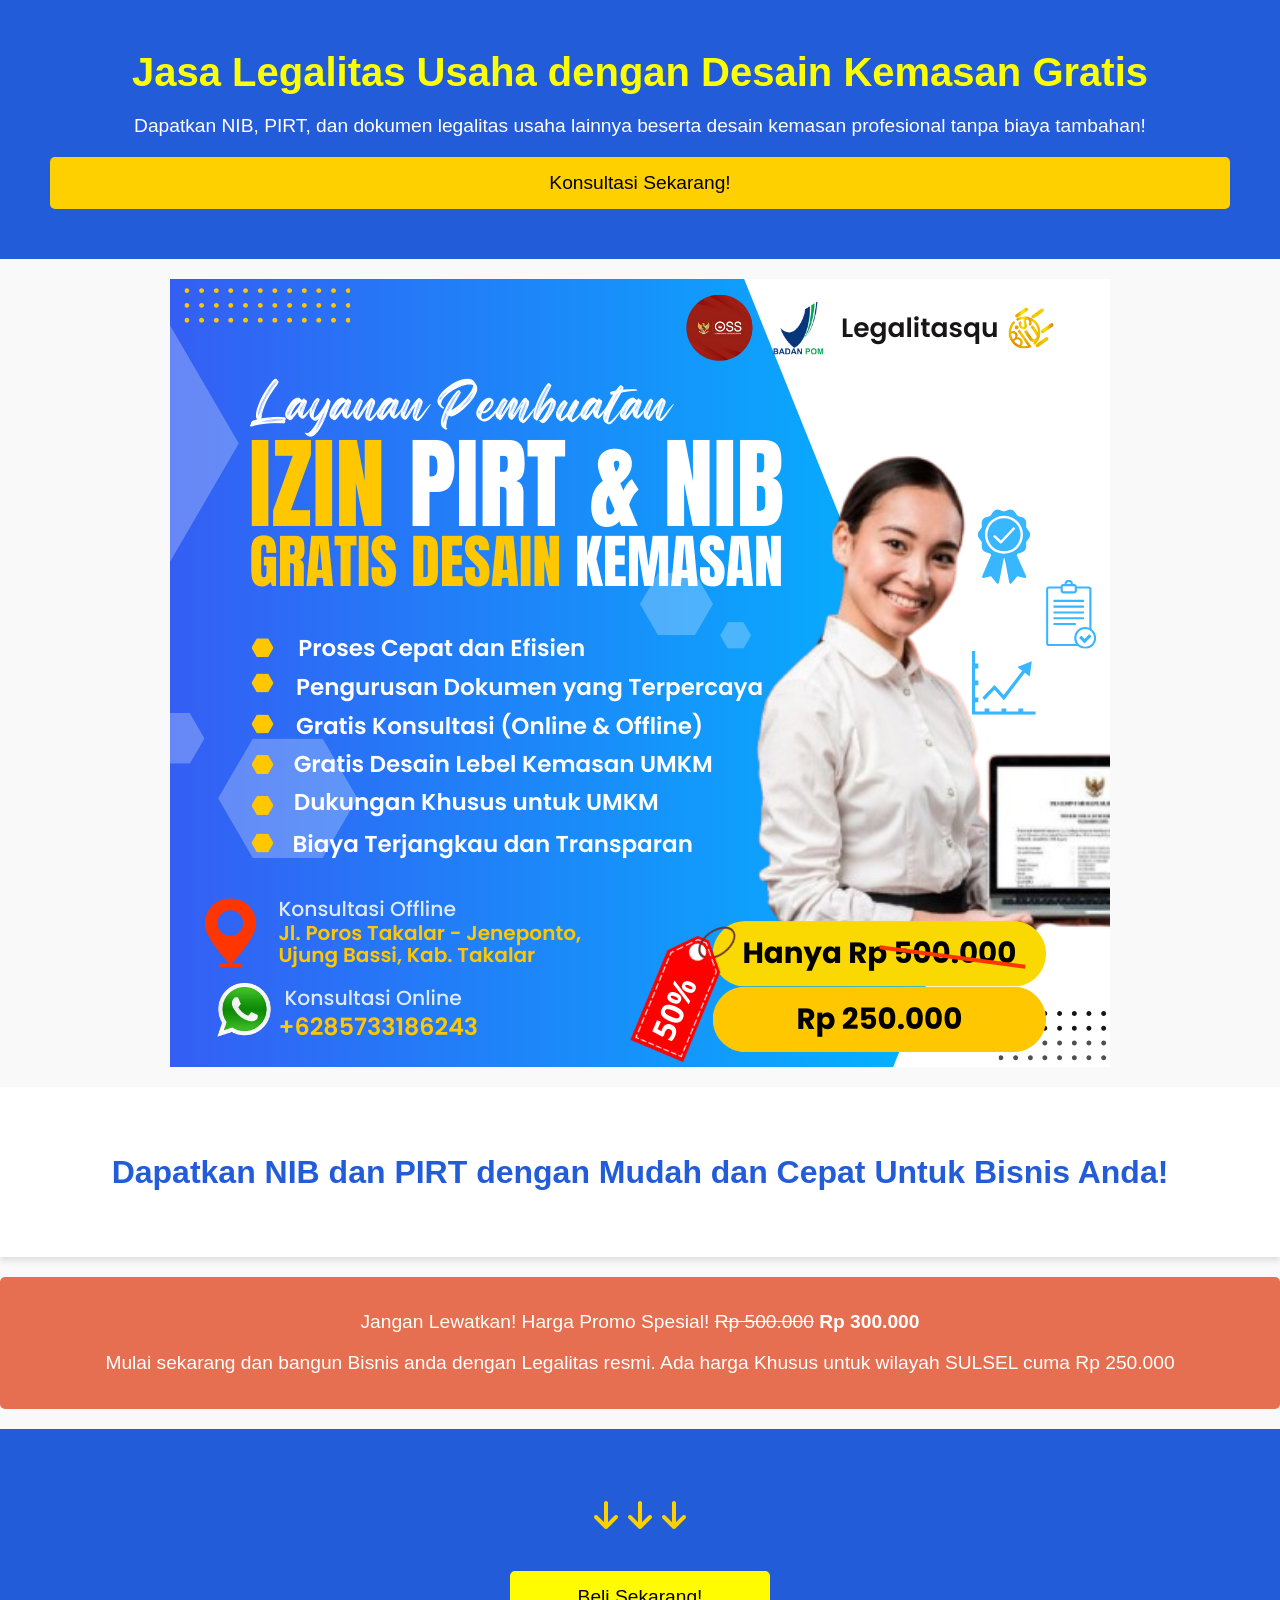
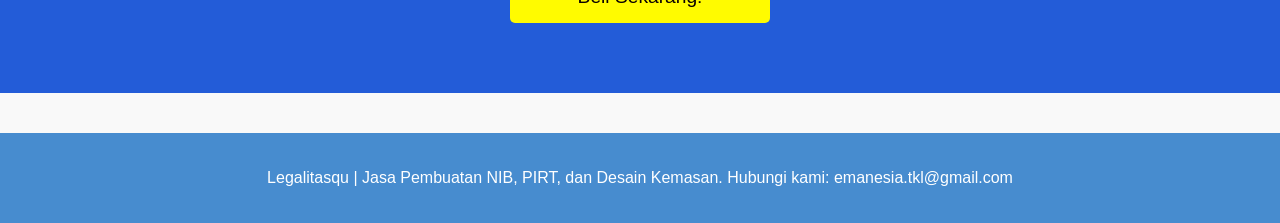
==== index.html @ 7dedcaee "Add files via upload" ====
<!DOCTYPE html>
<html lang="id">
<head>
  <meta charset="UTF-8">
  <meta name="viewport" content="width=device-width, initial-scale=1.0">
  <title>Jasa Legalitas Usaha dengan Desain Kemasan Gratis</title>
  
  <link rel="stylesheet" href="https://cdnjs.cloudflare.com/ajax/libs/font-awesome/6.0.0-beta3/css/all.min.css">

  <link rel="stylesheet" href="styles.css">
</head>
<body>
  <header>
    <h1>Jasa Legalitas Usaha dengan Desain Kemasan Gratis</h1>
    <p>Dapatkan NIB, PIRT, dan dokumen legalitas usaha lainnya beserta desain kemasan profesional tanpa biaya tambahan!</p>
    <a href="https://wa.me/+6285733186243?text=Halo%2C%20Saya%20ingin%20Konsultasi%20mengenai%20Layanan%20Pembuatan%20Legalitas%20Anda!" class="cta-button">
    Konsultasi Sekarang!
    </a>
  </header>

  <section id="images">
    <img src="images/Legalitasqu_NIB_PIRT.png" alt="Legalitasqu NIB PIRT" width="940" height="788">
  </section>
  
  <section id="hook">
    <h2>Dapatkan NIB dan PIRT dengan Mudah dan Cepat Untuk Bisnis Anda!</h2>
  </section>

  <section id="promo">
    <div class="promo">
      <p>Jangan Lewatkan! Harga Promo Spesial! <s>Rp 500.000</s> <strong>Rp 300.000</strong></p>
      <p>Mulai sekarang dan bangun Bisnis anda dengan Legalitas resmi. Ada harga Khusus untuk wilayah SULSEL cuma Rp 250.000</p>
    </div>
  </section>

  <!-- Button Konsultasi Sekarang with animated arrow -->
  <header>
      <div class="arrow-buttons">
        <div class="arrow-button">
          <i class="fa fa-arrow-down"></i>
        </div>
        <div class="arrow-button">
          <i class="fa fa-arrow-down"></i>
        </div>
        <div class="arrow-button">
          <i class="fa fa-arrow-down"></i>
        </div>
      </div>
    <a href="https://wa.me/+6285733186243?text=Halo%2C%20Saya%20ingin%20Buat%20Legalitas%20Sekarang!" class="cta-consultation">
      Beli Sekarang!
    </a>
  </header>

  <footer>
    <p>Legalitasqu | Jasa Pembuatan NIB, PIRT, dan Desain Kemasan. Hubungi kami: emanesia.tkl@gmail.com</p>
  </footer>

</body>
</html>
---- styles.css ----
/* CSS untuk landing page */
body {
  font-family: Arial, sans-serif;
  margin: 0;
  padding: 0;
  background-color: #f9f9f9;
  color: #333;
}

header {
  text-align: center;
  padding: 50px;
  background-color: #235cd8;
  color: white;
}

header h1 {
  color: rgb(251, 255, 0); /* Mengubah warna teks menjadi kuning */
  font-size: 2.5em;
  margin: 0;
}

header p {
  font-size: 1.2em;
  margin: 20px 0;
}

/* Style untuk tombol CTA */
.cta-button {
  background-color: #ffd000;
  color: rgb(3, 0, 0);
  padding: 15px 30px;
  text-decoration: none;
  border-radius: 5px;
  font-size: 1.2em;
  display: flex;
  align-items: center;
  justify-content: center;
  margin-top: 10px;
}


#images img {
  max-width: 100%;
  height: auto;
  display: block;
  margin: 20px auto;
}

#hook {
  padding: 40px;
  background-color: #ffffff;
  box-shadow: 0 4px 6px rgba(0, 0, 0, 0.1);
  text-align: center;
  margin-top: 20px;
}

#hook h2 {
  font-size: 2em;
  color: #235cd8;
}

#promo .promo {
  background-color: #e76f51;
  color: white;
  padding: 15px;
  font-size: 1.2em;
  text-align: center;
  margin: 20px auto;
  border-radius: 5px;
}

/* Animasi untuk tombol panah */
.arrow-button {
  text-align: center;
  margin-bottom: 20px; /* Jarak antara panah dan CTA */
  animation: move-arrow 1s infinite;
}

.arrow-button i {
  font-size: 2em;
  color: #ffd000; /* Warna kuning untuk panah */
  animation: bounce 1s infinite; /* Animasi panah bergerak */
}

/* CSS untuk tombol panah dengan animasi */
.arrow-buttons {
  display: flex;
  justify-content: center;
  gap: 10px; /* Jarak antar panah */
  margin-top: 20px;
}

.arrow-button {
  text-align: center;
}

.arrow-button i {
  font-size: 2em;
  color: #ffd000; /* Warna kuning untuk panah */
  animation: bounce 1s infinite, move-arrow 1s ease-in-out infinite; /* Animasi panah bergerak */
}

/* Animasi untuk panah yang bergerak naik turun */
@keyframes bounce {
  0% {
    transform: translateY(0);
  }
  50% {
    transform: translateY(-15px); /* Gerakan panah ke atas */
  }
  100% {
    transform: translateY(0);
  }
}

/* Animasi untuk pergerakan panah ke bawah */
@keyframes move-arrow {
  0% {
    transform: translateY(0);
  }
  50% {
    transform: translateY(10px); /* Gerakan panah ke bawah */
  }
  100% {
    transform: translateY(0);
  }
}

/* Variasi animasi untuk tiap panah agar tidak semuanya bergerak serentak */
.arrow-button:nth-child(1) i {
  animation-delay: 0.10s;
}

.arrow-button:nth-child(2) i {
  animation-delay: 0.10s; /* Delay 0.2 detik */
}

.arrow-button:nth-child(3) i {
  animation-delay: 0.10s; /* Delay 0.4 detik */
}



.cta-consultation {
  background-color: #fffb00; /* Warna kuning */
  color: rgb(10, 1, 1);
  padding: 15px 30px;
  text-decoration: none;
  border-radius: 5px;
  font-size: 1.2em;
  display: block;
  width: 200px;
  margin: 20px auto;
}

footer {
  text-align: center;
  padding: 20px;
  background-color: #478CCF;
  color: white;
  margin-top: 40px;
}
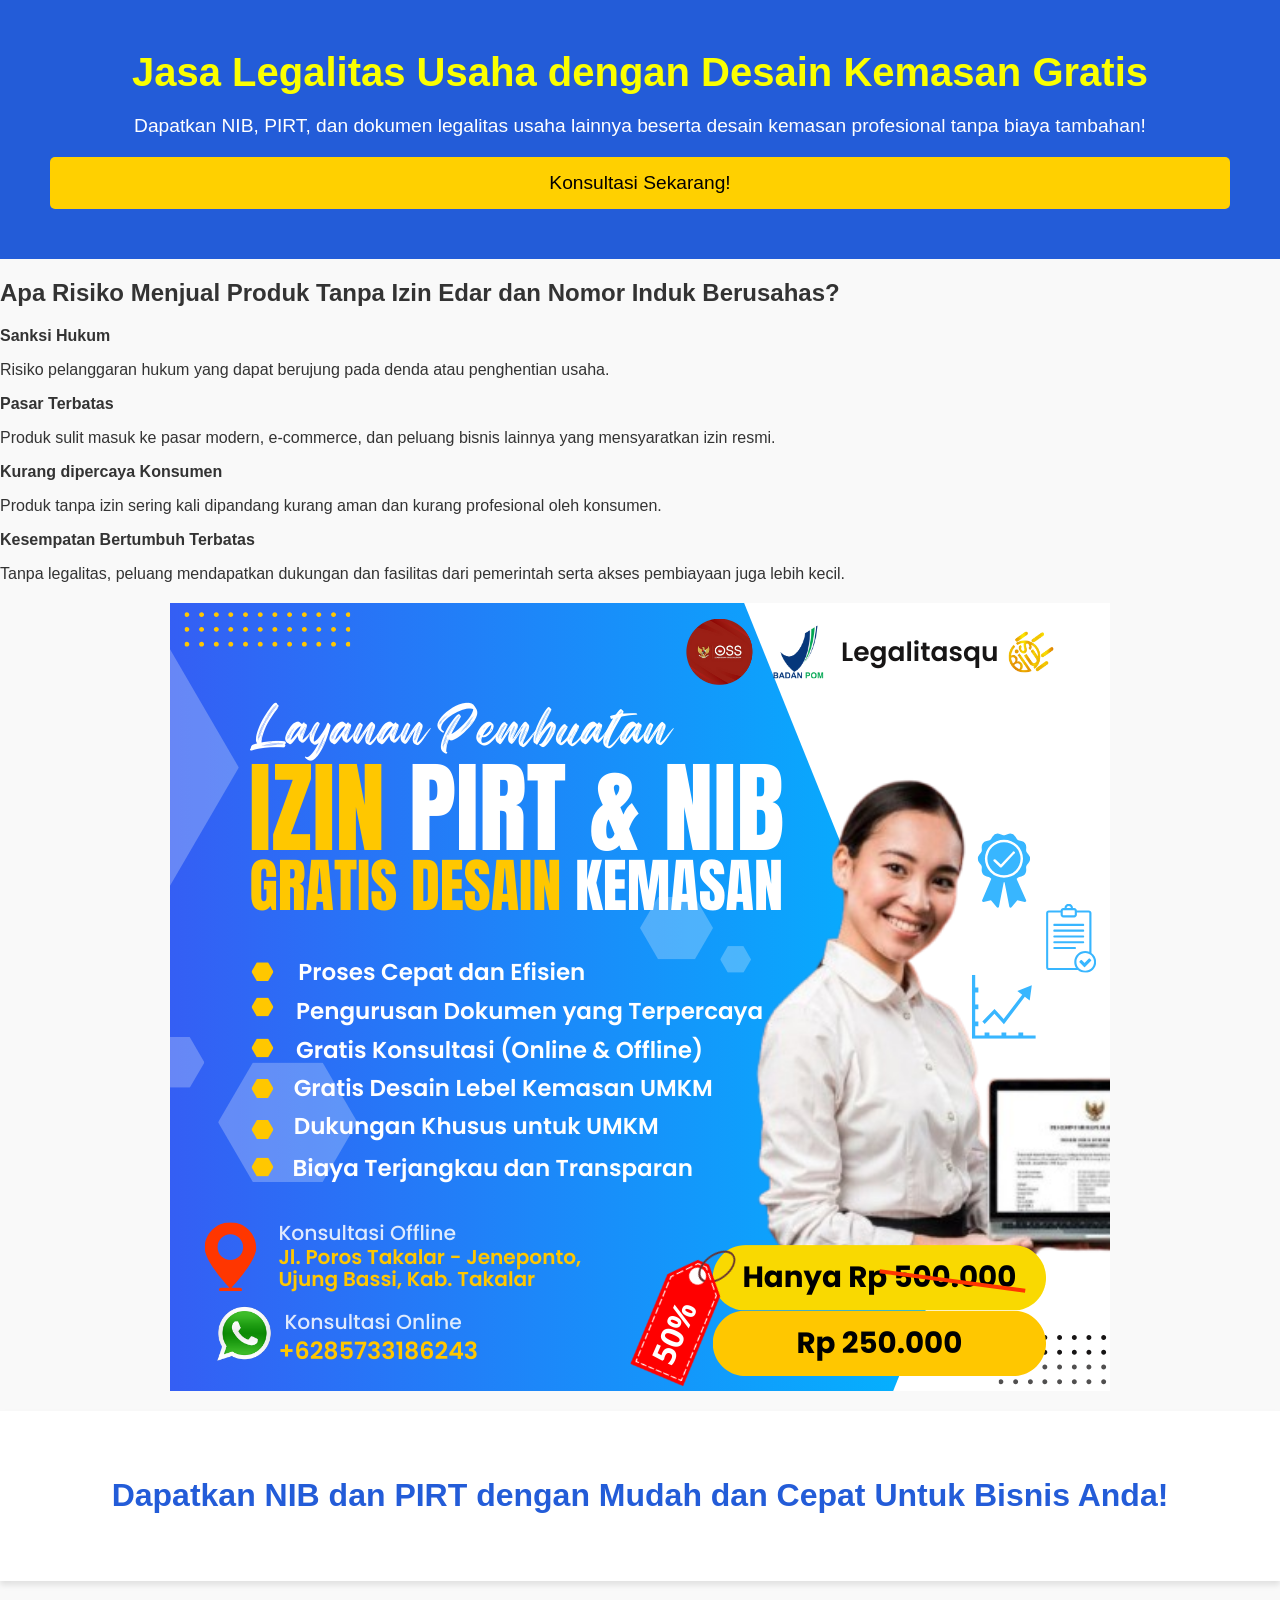
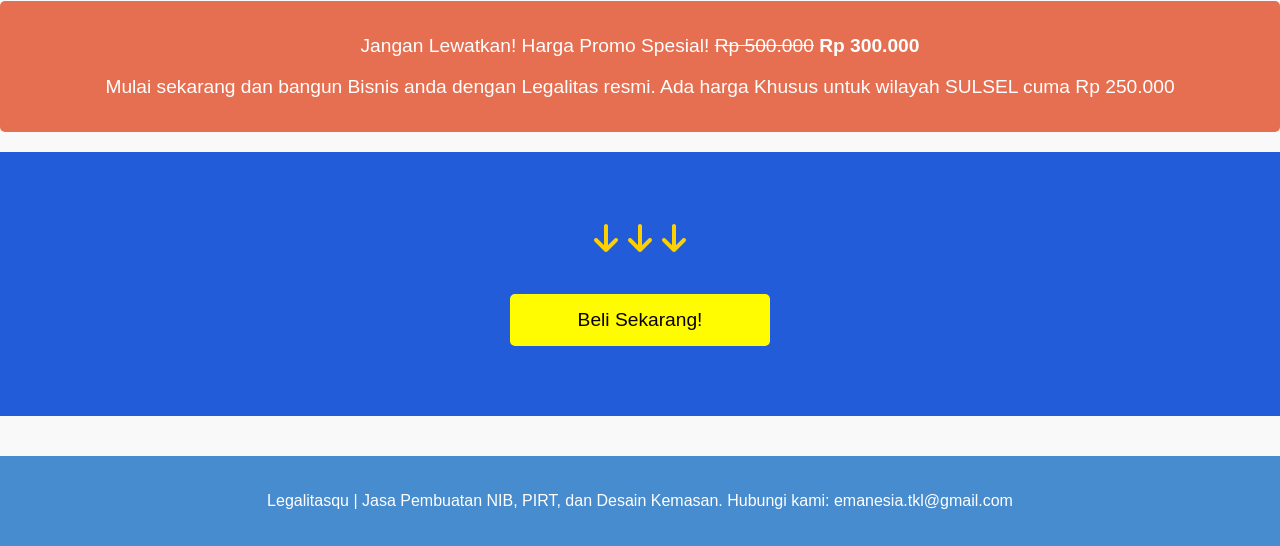
==== commit ae79ae1b: "Update index.html Updated HTML structure" ====
--- a/index.html
+++ b/index.html
@@ -17,6 +17,27 @@
     Konsultasi Sekarang!
     </a>
   </header>
+
+  <section id="images">
+    <h2 class="center-text">Apa Risiko Menjual Produk Tanpa Izin Edar dan Nomor Induk Berusahas?</h2>
+    <div class="risk-tables">
+      <div class="table blue1">
+        <strong>Sanksi Hukum</strong>
+        <p>Risiko pelanggaran hukum yang dapat berujung pada denda atau penghentian usaha.</p>
+      </div>
+      <div class="table blue2">
+        <strong>Pasar Terbatas</strong>
+        <p>Produk sulit masuk ke pasar modern, e-commerce, dan peluang bisnis lainnya yang mensyaratkan izin resmi.</p>
+      </div>
+      <div class="table blue3">
+        <strong>Kurang dipercaya Konsumen</strong>
+        <p>Produk tanpa izin sering kali dipandang kurang aman dan kurang profesional oleh konsumen.</p>
+      </div>
+      <div class="table blue4">
+        <strong>Kesempatan Bertumbuh Terbatas</strong>
+        <p>Tanpa legalitas, peluang mendapatkan dukungan dan fasilitas dari pemerintah serta akses pembiayaan juga lebih kecil.</p>
+      </div>
+    </div>
 
   <section id="images">
     <img src="images/Legalitasqu_NIB_PIRT.png" alt="Legalitasqu NIB PIRT" width="940" height="788">
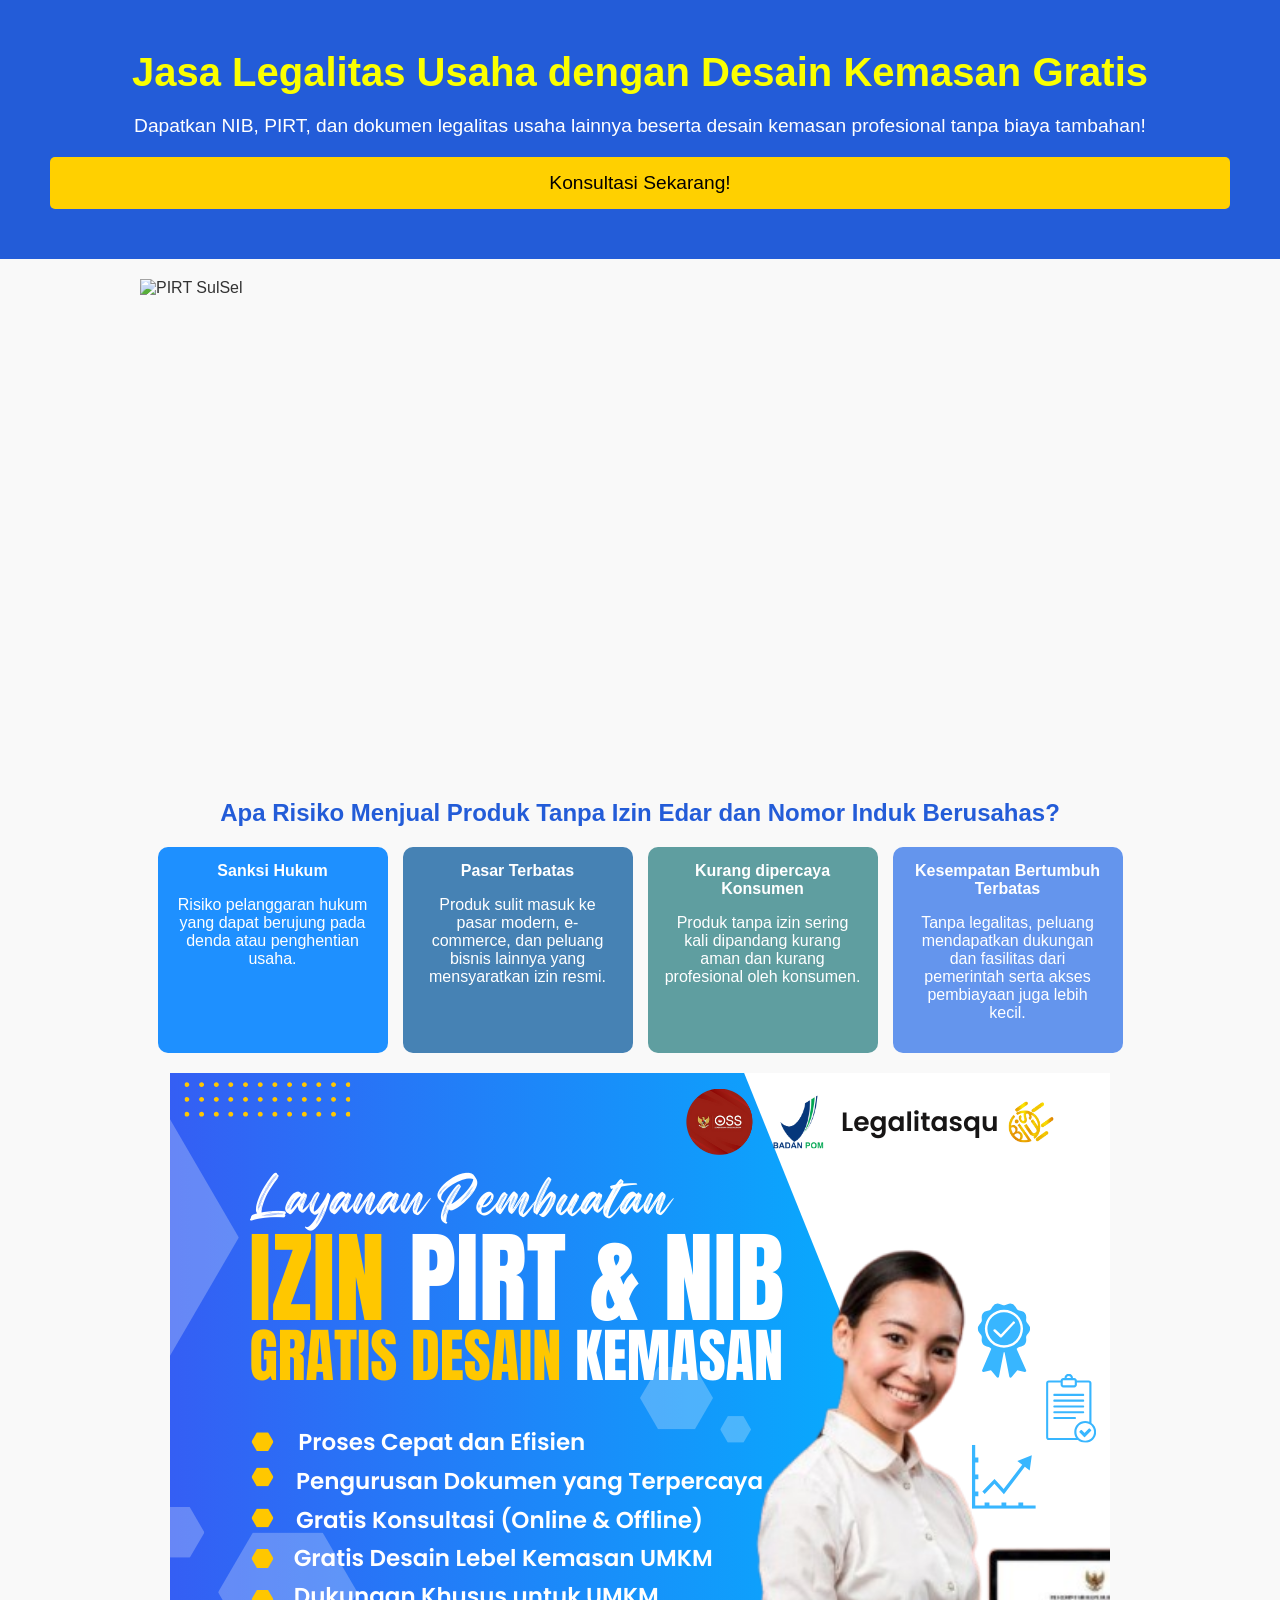
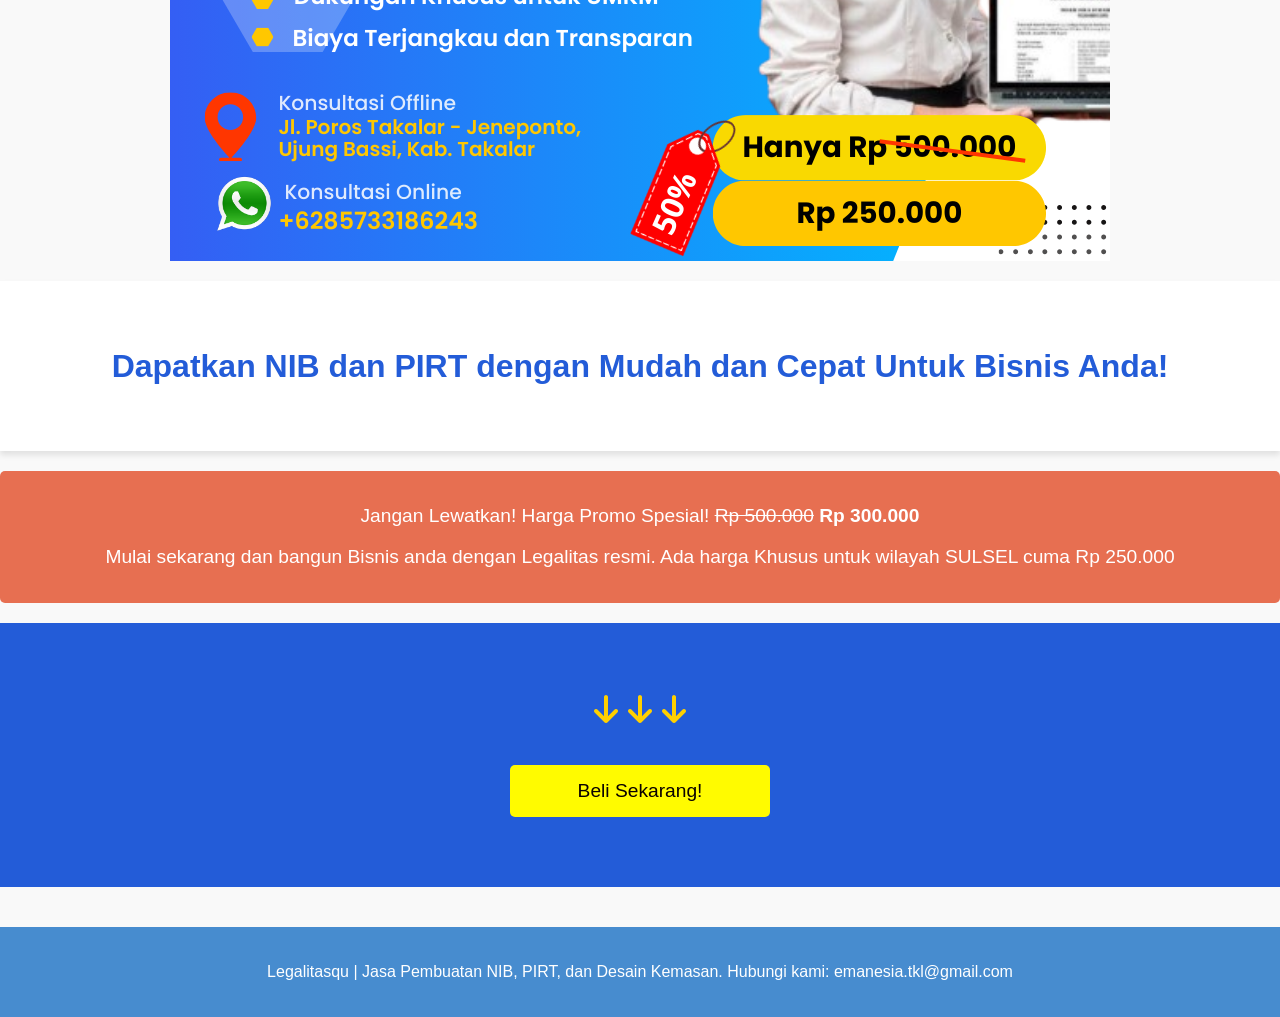
==== commit 24a8e259: "Update index.html Add Image" ====
--- a/index.html
+++ b/index.html
@@ -17,7 +17,11 @@
     Konsultasi Sekarang!
     </a>
   </header>
-
+  
+  <section id="images">
+    <img src="images/PIRT_SulSel.png" alt="PIRT SulSel" width="1000" height="500">
+  </section>
+  
   <section id="images">
     <h2 class="center-text">Apa Risiko Menjual Produk Tanpa Izin Edar dan Nomor Induk Berusahas?</h2>
     <div class="risk-tables">
--- a/styles.css
+++ b/styles.css
@@ -40,6 +40,46 @@
 }
 
 
+.center-text {
+  text-align: center;
+  font-size: 1.5em;
+  margin: 20px 0;
+  color: #235cd8;
+}
+
+.risk-tables {
+  display: flex;
+  justify-content: center;
+  flex-wrap: wrap;
+  gap: 15px;
+  margin: 20px auto;
+}
+
+.table {
+  text-align: center;
+  padding: 15px;
+  border-radius: 10px;
+  width: 200px;
+  color: white;
+}
+
+.blue1 {
+  background-color: #1E90FF; /* DodgerBlue */
+}
+
+.blue2 {
+  background-color: #4682B4; /* SteelBlue */
+}
+
+.blue3 {
+  background-color: #5F9EA0; /* CadetBlue */
+}
+
+.blue4 {
+  background-color: #6495ED; /* CornflowerBlue */
+}
+
+
 #images img {
   max-width: 100%;
   height: auto;
@@ -161,3 +201,4 @@
   color: white;
   margin-top: 40px;
 }
+
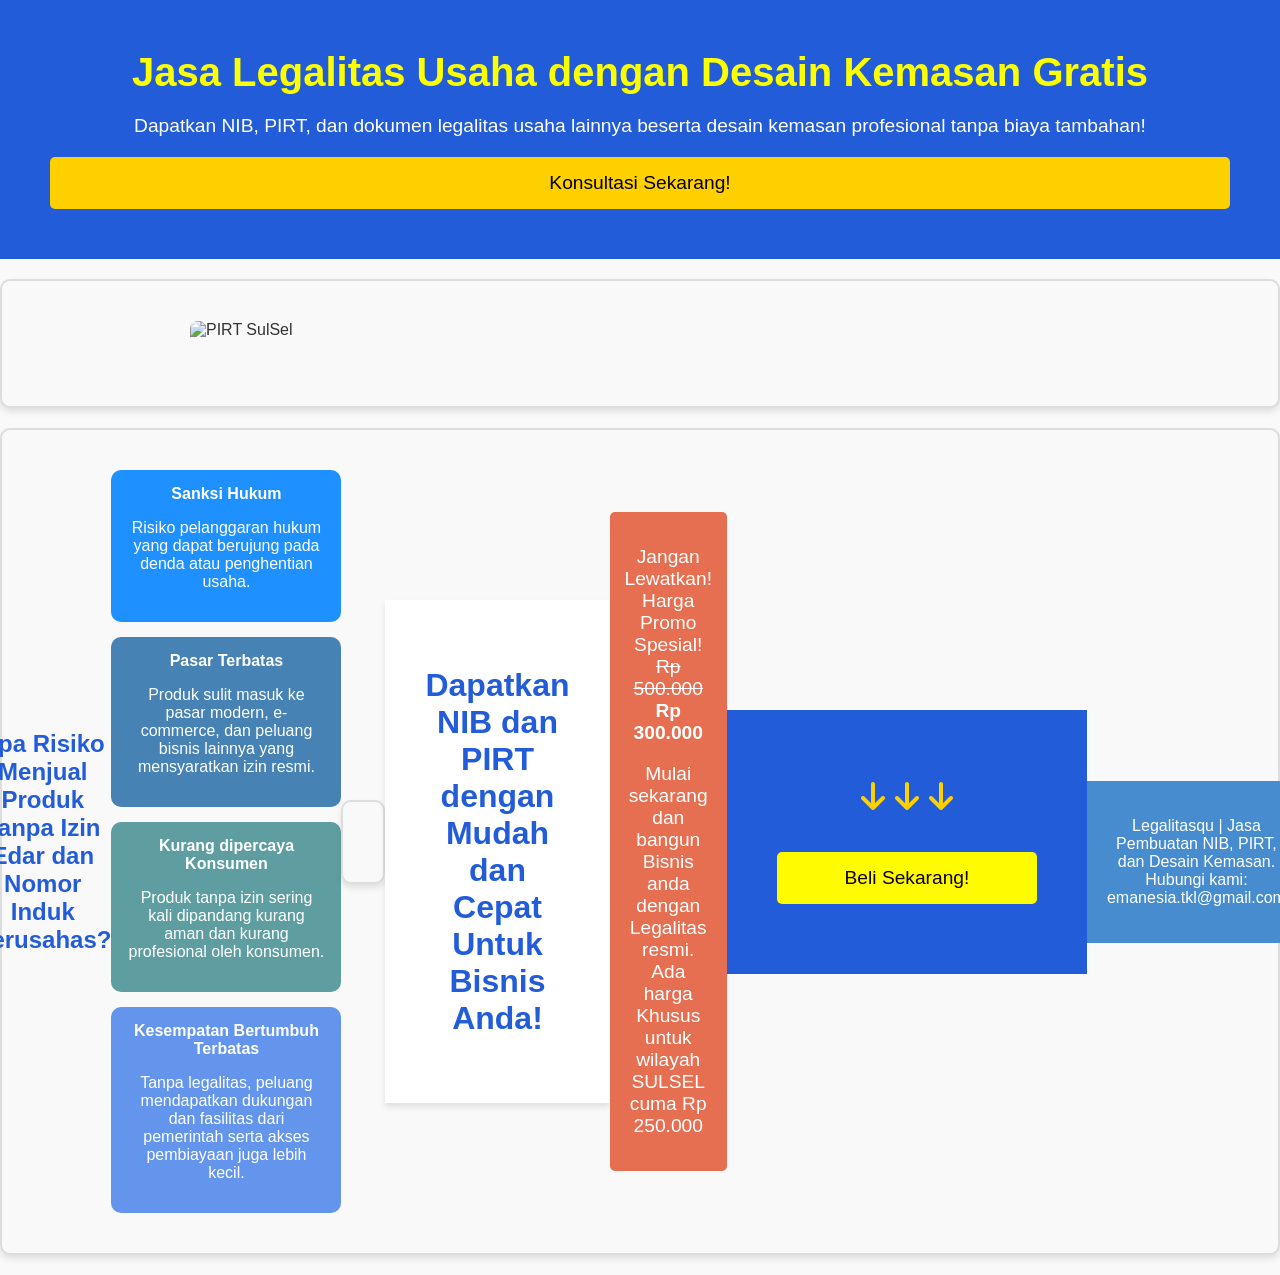
==== commit 3b75dcc8: "Update index.html add image" ====
--- a/index.html
+++ b/index.html
@@ -19,7 +19,7 @@
   </header>
   
   <section id="images">
-    <img src="images/PIRT_SulSel.png" alt="PIRT SulSel" width="1000" height="500">
+    <img src="images/PIRT_SulSel.png" alt="PIRT SulSel" width="900" height="45">
   </section>
   
   <section id="images">
--- a/styles.css
+++ b/styles.css
@@ -39,6 +39,32 @@
   margin-top: 10px;
 }
 
+/* Style untuk section dengan id "images" */
+#images {
+  display: flex; /* Membuat gambar berada di tengah */
+  justify-content: center; /* Menyelaraskan gambar secara horizontal */
+  align-items: center; /* Menyelaraskan gambar secara vertikal */
+  margin: 20px 0; /* Memberi margin di atas dan bawah */
+  background-color: #f9f9f9; /* Memberi latar belakang untuk area gambar */
+  padding: 20px; /* Memberi jarak antara konten dan tepi */
+  border: 2px solid #ddd; /* Menambahkan garis tepi */
+  border-radius: 10px; /* Membuat sudut tepi melengkung */
+  box-shadow: 0 4px 6px rgba(0, 0, 0, 0.1); /* Menambahkan efek bayangan */
+}
+
+/* Style untuk gambar di dalam section */
+#images img {
+  max-width: 100%; /* Membuat gambar responsif */
+  height: auto; /* Menjaga proporsi gambar */
+  border-radius: 8px; /* Membuat sudut gambar melengkung */
+  transition: transform 0.3s ease-in-out; /* Animasi saat hover */
+}
+
+/* Efek hover pada gambar */
+#images img:hover {
+  transform: scale(1.05); /* Memperbesar gambar sedikit saat hover */
+  box-shadow: 0 8px 12px rgba(0, 0, 0, 0.2); /* Menambah bayangan saat hover */
+}
 
 .center-text {
   text-align: center;
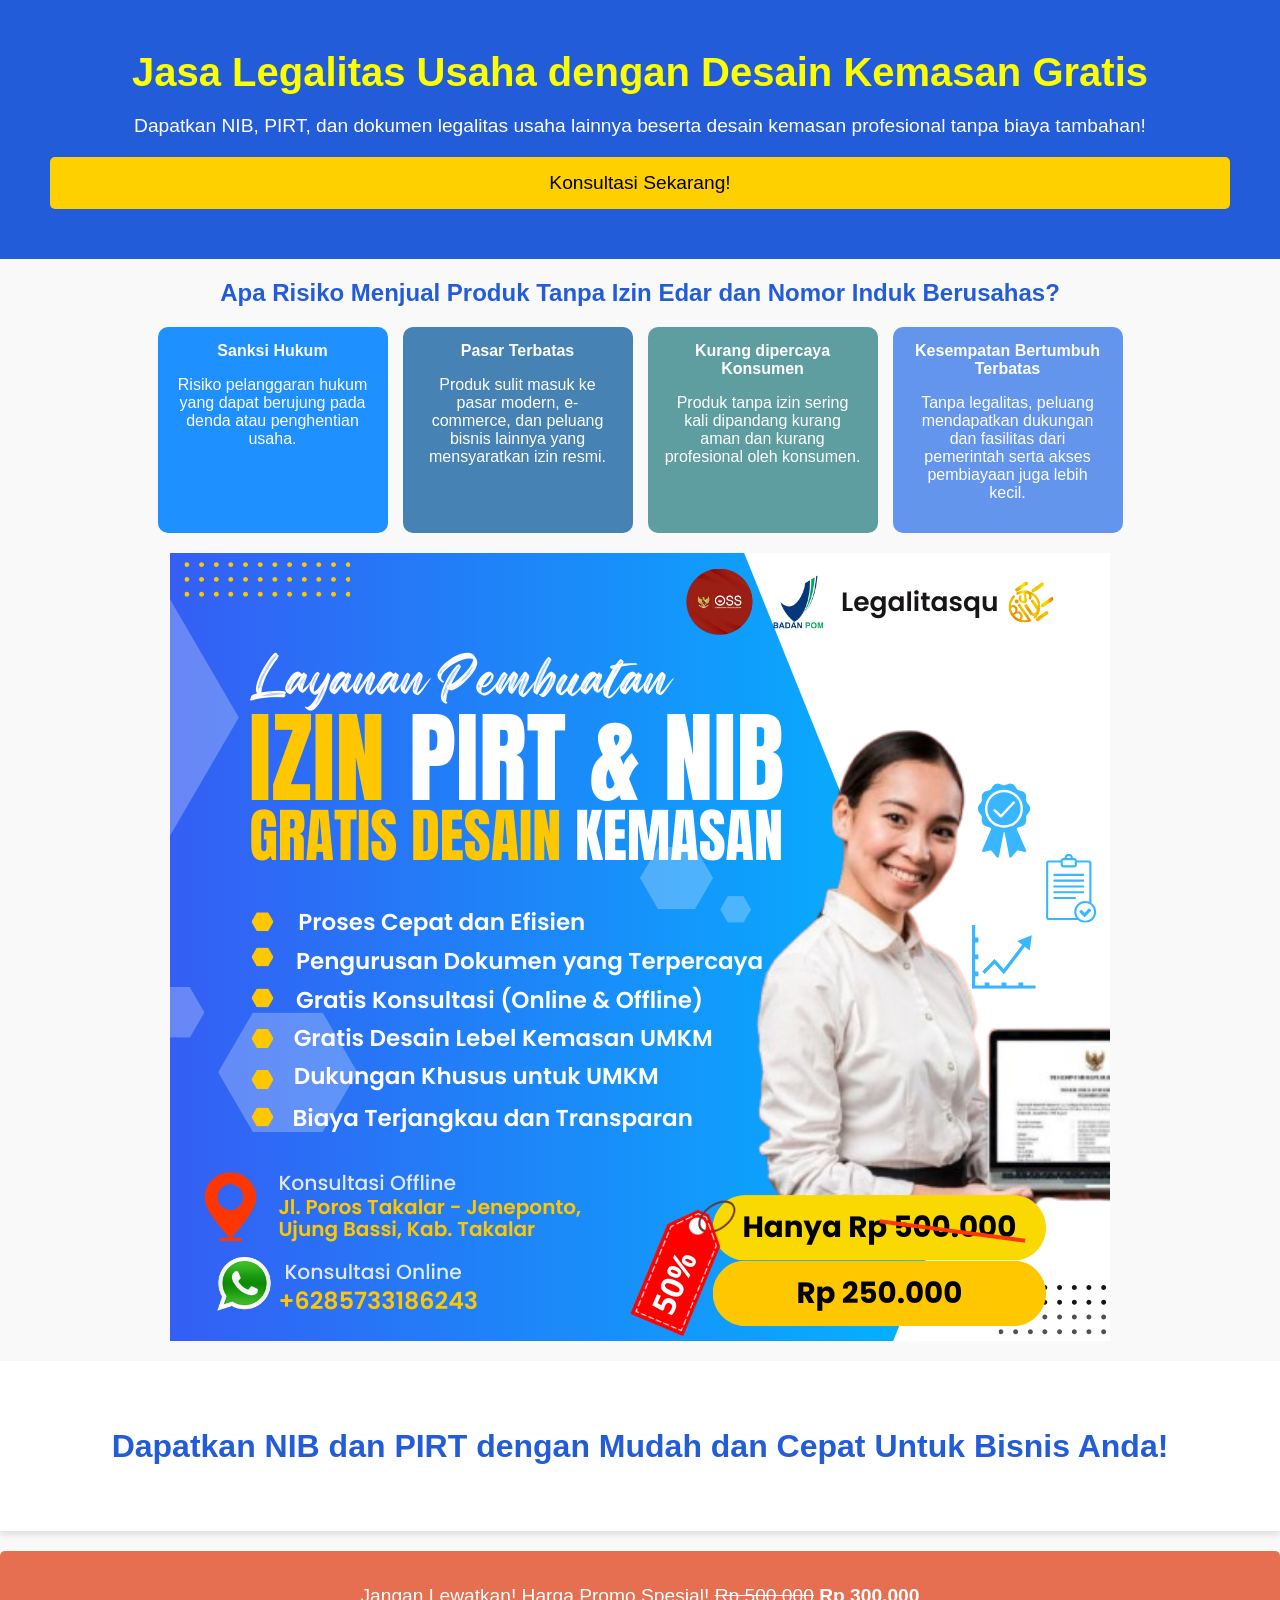
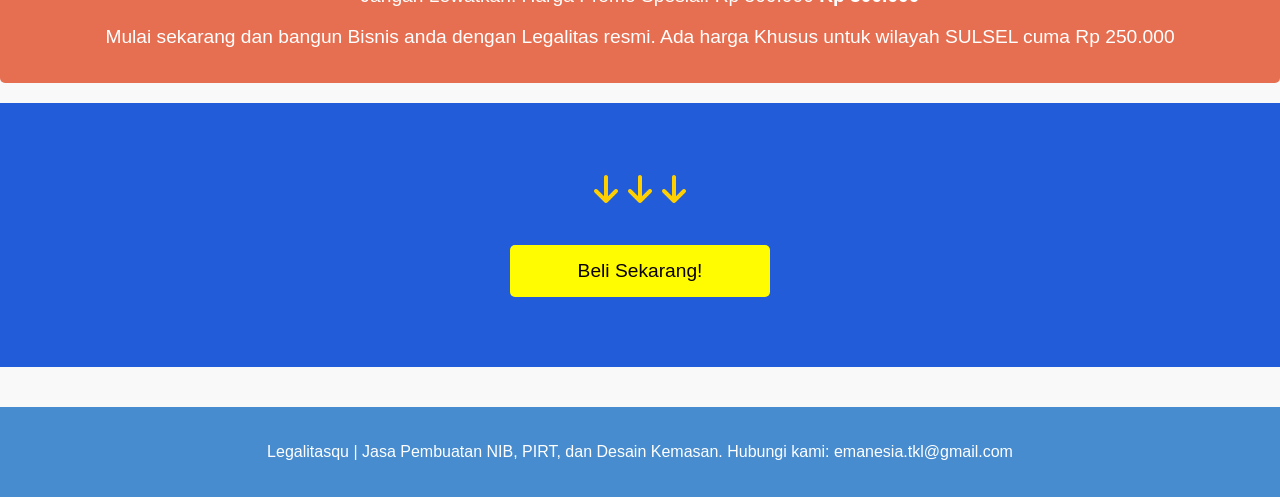
==== commit 2e58a7cd: "Update index.html Update index.html structure" ====
--- a/index.html
+++ b/index.html
@@ -17,10 +17,6 @@
     Konsultasi Sekarang!
     </a>
   </header>
-  
-  <section id="images">
-    <img src="images/PIRT_SulSel.png" alt="PIRT SulSel" width="900" height="45">
-  </section>
   
   <section id="images">
     <h2 class="center-text">Apa Risiko Menjual Produk Tanpa Izin Edar dan Nomor Induk Berusahas?</h2>
--- a/styles.css
+++ b/styles.css
@@ -39,33 +39,6 @@
   margin-top: 10px;
 }
 
-/* Style untuk section dengan id "images" */
-#images {
-  display: flex; /* Membuat gambar berada di tengah */
-  justify-content: center; /* Menyelaraskan gambar secara horizontal */
-  align-items: center; /* Menyelaraskan gambar secara vertikal */
-  margin: 20px 0; /* Memberi margin di atas dan bawah */
-  background-color: #f9f9f9; /* Memberi latar belakang untuk area gambar */
-  padding: 20px; /* Memberi jarak antara konten dan tepi */
-  border: 2px solid #ddd; /* Menambahkan garis tepi */
-  border-radius: 10px; /* Membuat sudut tepi melengkung */
-  box-shadow: 0 4px 6px rgba(0, 0, 0, 0.1); /* Menambahkan efek bayangan */
-}
-
-/* Style untuk gambar di dalam section */
-#images img {
-  max-width: 100%; /* Membuat gambar responsif */
-  height: auto; /* Menjaga proporsi gambar */
-  border-radius: 8px; /* Membuat sudut gambar melengkung */
-  transition: transform 0.3s ease-in-out; /* Animasi saat hover */
-}
-
-/* Efek hover pada gambar */
-#images img:hover {
-  transform: scale(1.05); /* Memperbesar gambar sedikit saat hover */
-  box-shadow: 0 8px 12px rgba(0, 0, 0, 0.2); /* Menambah bayangan saat hover */
-}
-
 .center-text {
   text-align: center;
   font-size: 1.5em;
